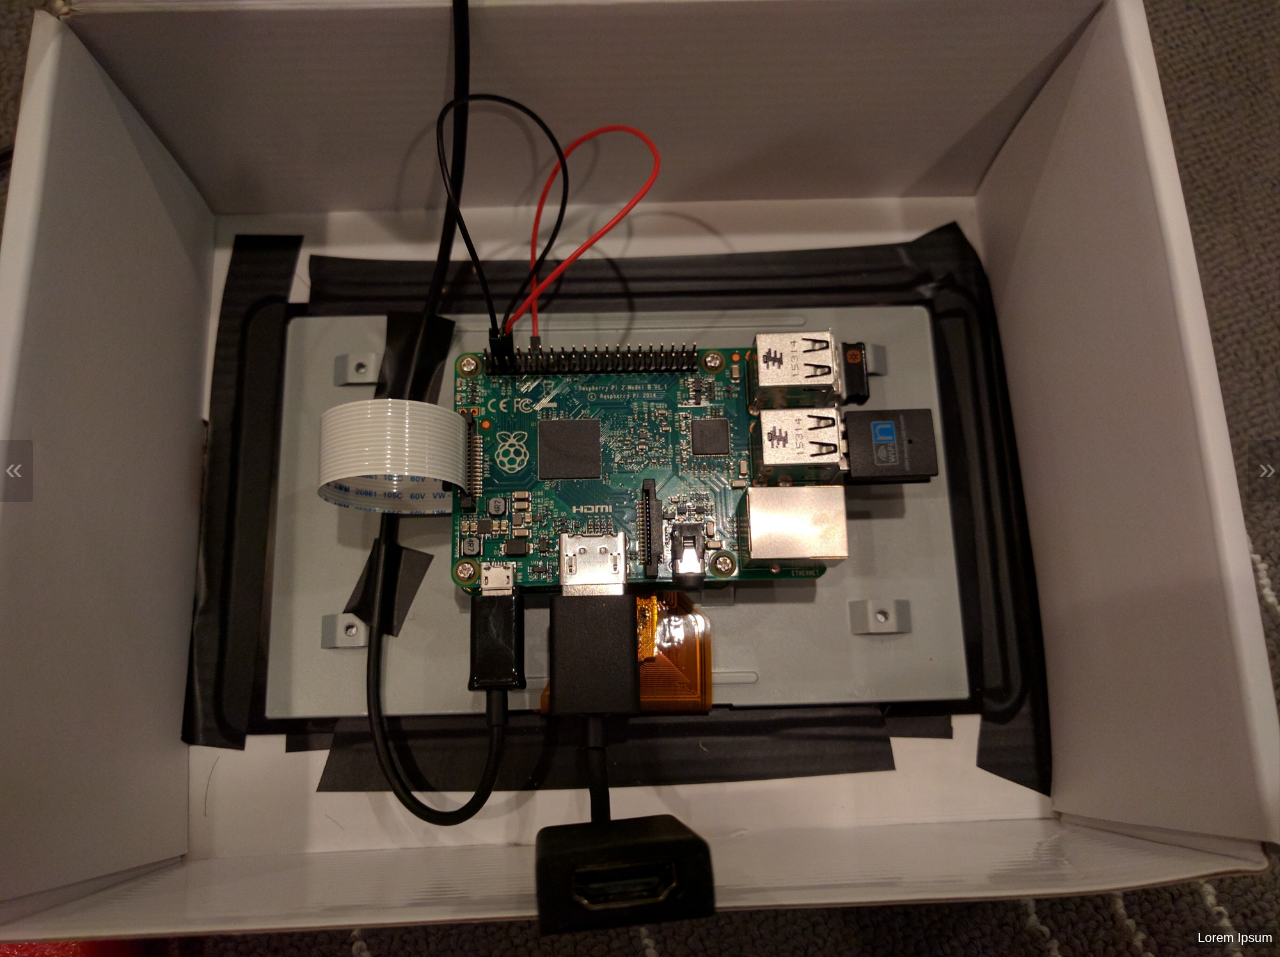
==== index.html @ 1df838e9 "Adding basic slideshow." ====
<head>
  <link rel="stylesheet" href="styles/style.css" type="text/css">
  <link rel="stylesheet" href="styles/page.css" type="text/css">
</head>
<body>
  <script type="text/javascript" src="scripts/hammer.min.js"></script> 
  <script type="text/javascript" src="scripts/script.js"></script> 
<span class="bss-slides slideshow" tabindex="1" autofocus="autofocus">
    <figure>
        <img src="sample_photos/image1.jpg" width="100%" />
        <figcaption>Lorem Ipsum</figcaption> 
    </figure>
    <!-- more figures here as needed -->
    <figure>
        <img src="sample_photos/image3.jpg" width="100%" />
        <figcaption>Lorem Ipsum 2</figcaption> 
    </figure>
    <!-- more figures here as needed -->
</span>
<script>
  var opts = {
    /*auto : {
        speed : 100000, 
        pauseOnHover : true
    },*/
    fullScreen : true, 
    swipe : true
  };
  makeBSS('.slideshow', opts);
</script>
</body>
---- styles/style.css ----
.bss-slides{
  position: relative;
  display: block;    
}
.bss-slides:focus{
 outline: 0;
}
.bss-slides figure{
  position: absolute;
  top: 0;
  width: 100%;
}
.bss-slides figure:first-child{
  position: relative;
}
.bss-slides figure img{
  opacity: 0;
  -webkit-transition: opacity 1.2s;
  transition: opacity 1.2s;
  -webkit-backface-visibility: hidden;
  backface-visibility: hidden;
}
.bss-slides .bss-show{
  z-index: 2;
}
.bss-slides .bss-show img{
  opacity: 1;
  -webkit-backface-visibility: hidden;
  backface-visibility: hidden;
  position: relative; 
}

.bss-slides figcaption{
  position: absolute;
  font-family: sans-serif;
  font-size: .8em;
  bottom: .75em;
  right: .35em;
  padding: .25em;
  color: #fff;
  background: #000;
  background: rgba(0,0,0, .25);
  border-radius: 2px;
  opacity: 0;
  -webkit-transition: opacity 1.2s;
  transition: opacity 1.2s;
}
.bss-slides .bss-show figcaption{
  z-index: 3;
  opacity: 1;
}
.bss-slides figcaption a{
  color: #fff;    
}
.bss-next, .bss-prev{
  color: #fff;
  position: absolute;
  background: #000;
  background: rgba(0,0,0, .6);
  top: 50%;
  z-index: 4;
  font-size: 2em;
  margin-top: -1.2em;
  opacity: .3;
  -webkit-user-select: none;
  -moz-user-select: none;
  -ms-user-select: none;
  user-select: none;
}
.bss-next:hover, .bss-prev:hover{
  cursor: pointer;
  opacity: 1;
}
.bss-next{
  right: -1px;
  padding: 10px 5px 15px 10px;
  border-top-left-radius: 3px;
  border-bottom-left-radius: 3px;
}
.bss-prev{
  left: 0;
  padding: 10px 10px 15px 5px;
  border-top-right-radius: 3px;
  border-bottom-right-radius: 3px;
}
.bss-fullscreen{
  display: block;
  width: 32px;
  height: 32px;    
  background: rgba(0,0,0,.4) url(../img/arrows-alt_ffffff_64.png); 
  -webkit-background-size: contain; 
  background-size: contain;
  position: absolute;
  top: 5px;
  left: 5px;   
  cursor: pointer;    
  opacity: .3;
} 
.bss-fullscreen:hover{
  opacity: .8;   
}
:-webkit-full-screen .bss-fullscreen{
    background: rgba(0,0,0,.4) url(../img/compress_ffffff_64.png);
    -webkit-background-size: contain;
    background-size: contain;
}
:-moz-full-screen .bss-fullscreen{
    background: rgba(0,0,0,.4) url(../img/compress_ffffff_64.png);
    background-size: contain;
}
:-ms-fullscreen .bss-fullscreen{
    background: rgba(0,0,0,.4) url(../img/compress_ffffff_64.png);
    background-size: contain;
}
:full-screen .bss-fullscreen{
    background: rgba(0,0,0,.4) url(../img/compress_ffffff_64.png);
    -webkit-background-size: contain;
    background-size: contain;
}
:-webkit-full-screen .bss-fullscreen{
    background: rgba(0,0,0,.4) url(../img/compress_ffffff_64.png);
    -webkit-background-size: contain;
    background-size: contain;
}
:-moz-full-screen .bss-fullscreen{
    background: rgba(0,0,0,.4) url(../img/compress_ffffff_64.png);
    background-size: contain;
}
:-ms-fullscreen .bss-fullscreen{
    background: rgba(0,0,0,.4) url(../img/compress_ffffff_64.png);
    background-size: contain;
}
:fullscreen .bss-fullscreen{
    background: rgba(0,0,0,.4) url(../img/compress_ffffff_64.png);
    -webkit-background-size: contain;
    background-size: contain;
}
---- styles/page.css ----
*{margin:0;padding:0;}
body {
  background: #111; 
  font-family: 'Open Sans', sans-serif;    
  color: #fff;   
  overflow-x: hidden;    
}
header{
  position: absolute;
  z-index: 9999;
  width: 100%;    
  background: rgba(0,0,0,.5);    
}
h1, h2, h3{   
    font-family: 'Open Sans Condensed', sans-serif;
    font-weight: 700; 
    margin: .8em 0 .2em 0;
}    
h1{   
 margin: .2em .5em;
 display: inline-block;       
}
header p{
 display: inline-block; 
 font-size: .9em;    
}
.content{
    margin: 1em 2em;    
}
.content ul, .content ol{
    margin: .8em 1em .8em 2em;   
}
span.code{
    font-family: "Lucida Console", "Lucida Sans Typewriter", Monaco, "Bitstream Vera Sans Mono", monospace;   
    color: #999;
}
.gist{
    margin: 1em 1em 2em 2em;
}
ol .gist{
    margin: 1em 0 2em 0;
}
a{ 
    color:#fff;
}
.num2{
    width: 85%;
    margin: 2em auto;
}
footer{
    color: #ccc;
    font-size: .8em;
    font-style: italic;
    text-align: center;
    background: #000;
    padding: 1.5em 0 .5em 0;
    margin-top: 5em;
}
footer span{
    font-size: 1.3em;
    color: #fff;
}
@media screen and (max-width: 830px){
    h1{
     font-size: 1.3em;   
    }
    .desc{
        display: none;   
    }
}

@media screen and (max-width: 400px){
    h1{
     font-size: 1.1em;   
    }
    header span{
        display: none;   
    }
    .gist{
        width: 100%;
    }
}
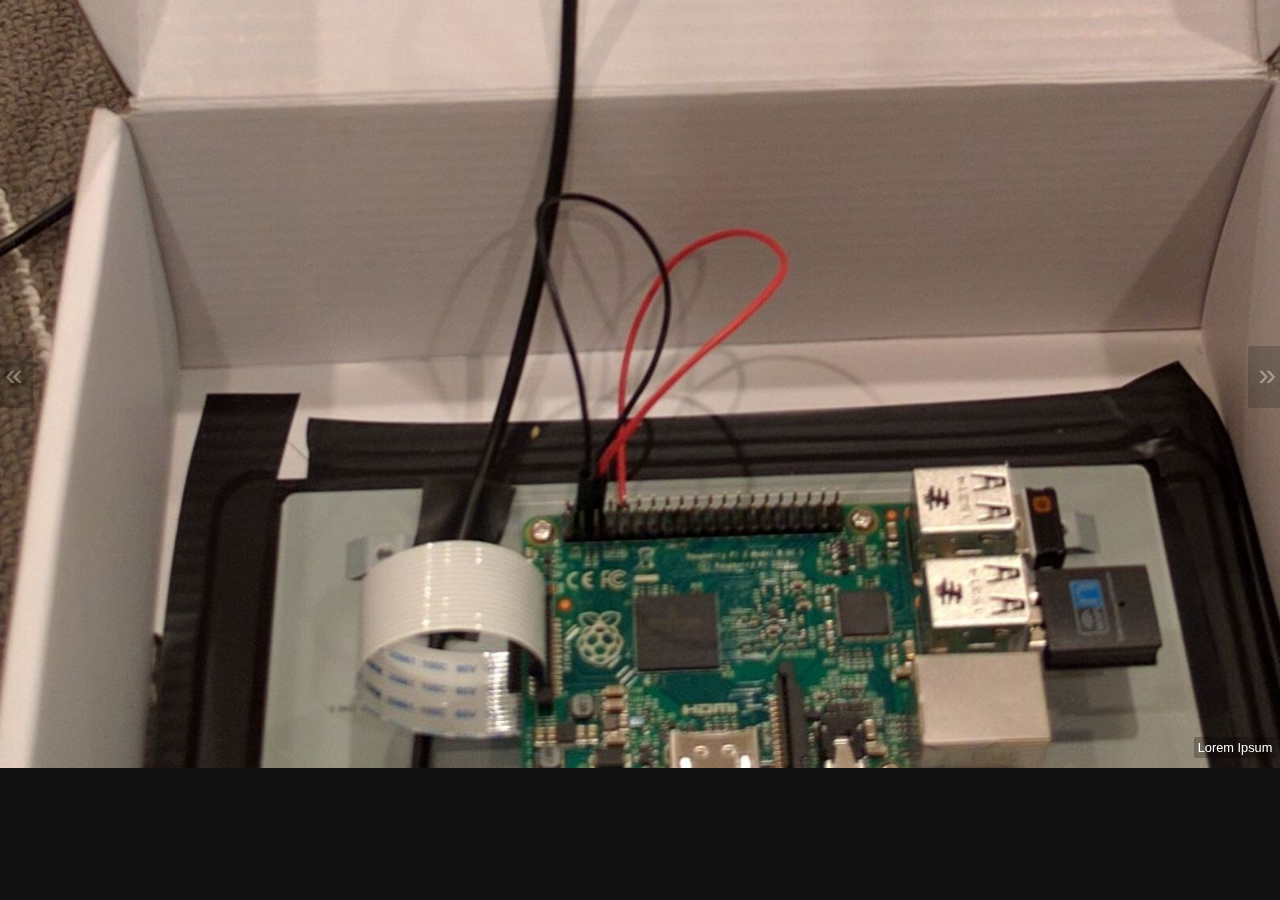
==== commit e6798ba9: "adding cropped sample images" ====
--- a/index.html
+++ b/index.html
@@ -15,6 +15,10 @@
         <img src="sample_photos/image3.jpg" width="100%" />
         <figcaption>Lorem Ipsum 2</figcaption> 
     </figure>
+    <figure>
+        <img src="sample_photos/image2.jpg" width="100%" />
+        <figcaption>Lorem Ipsum 2</figcaption> 
+    </figure>
     <!-- more figures here as needed -->
 </span>
 <script>
